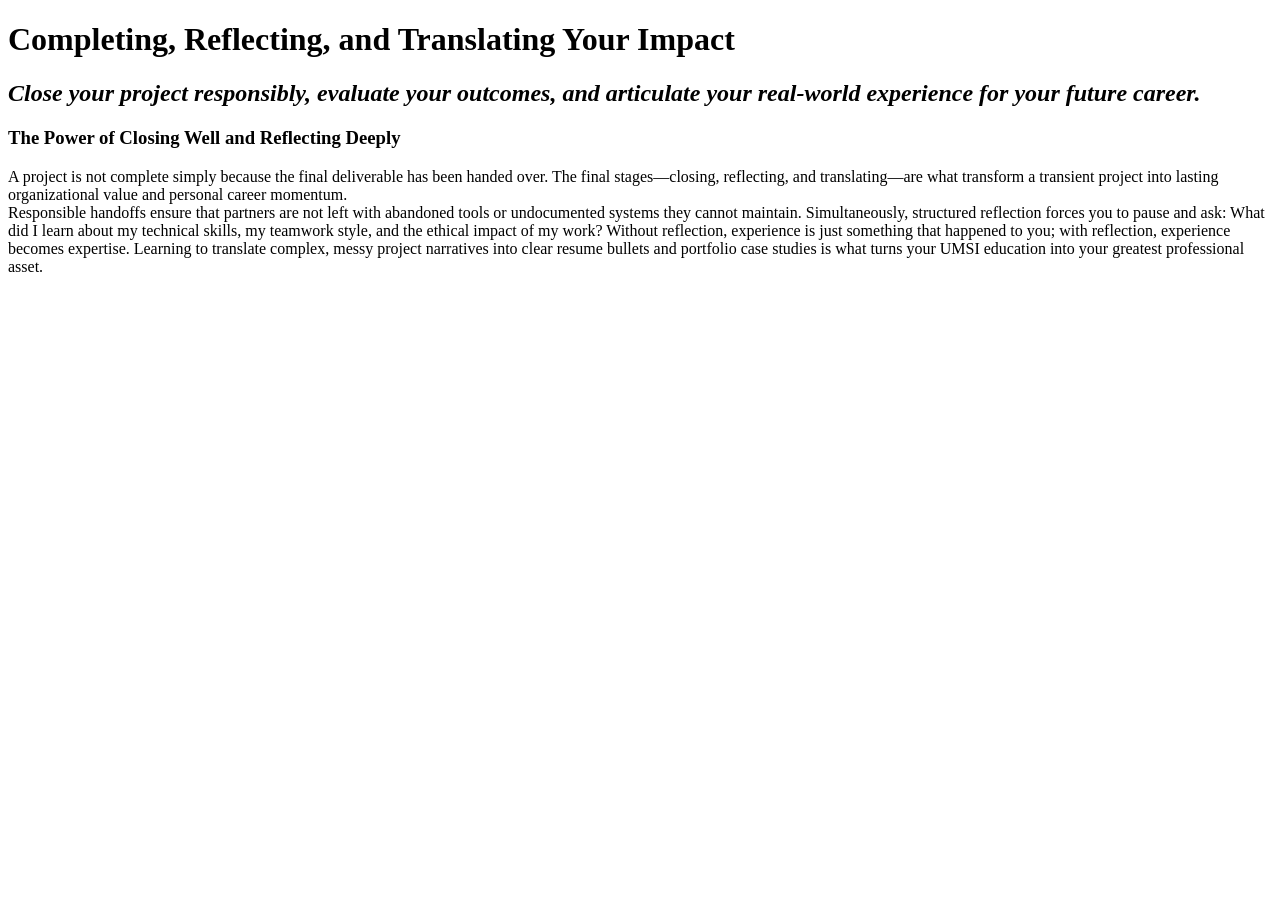
==== after.html @ 83dec265 "Added two HTML files - ready for dis 2 submission" ====
<!DOCTYPE html>
<html lang="en">
<head>
    <meta charset="UTF-8">
    <meta name="viewport" content="width=device-width, initial-scale=1.0">
    <title>Document</title>
</head>
<body>

     <header>
        <h1>Completing, Reflecting, and Translating Your Impact</h1>
    </header>

    <main>
        <h2><em>Close your project responsibly, evaluate your outcomes, and articulate 
                your real-world experience for your future career.</em></h2>

        <section>
            <h3>The Power of Closing Well and Reflecting Deeply</h3>

            <p>A project is not complete simply because the final deliverable has been handed over. The final stages—closing,
            reflecting, and translating—are what transform a transient project into lasting organizational value and personal career momentum.
            
            
            <br>Responsible handoffs ensure that partners are not left with abandoned tools or undocumented systems they cannot maintain. Simultaneously,
            structured reflection forces you to pause and ask: What did I learn about my technical skills, my teamwork style, and the ethical impact
            of my work? Without reflection, experience is just something that happened to you; with reflection, experience becomes expertise.
            Learning to translate complex, messy project narratives into clear resume bullets and portfolio case studies is what turns your UMSI
            education into your greatest professional asset.
            </p>
            
        </section>

    </main>
    
    <footer>

        
    </footer>
</body>
</html>
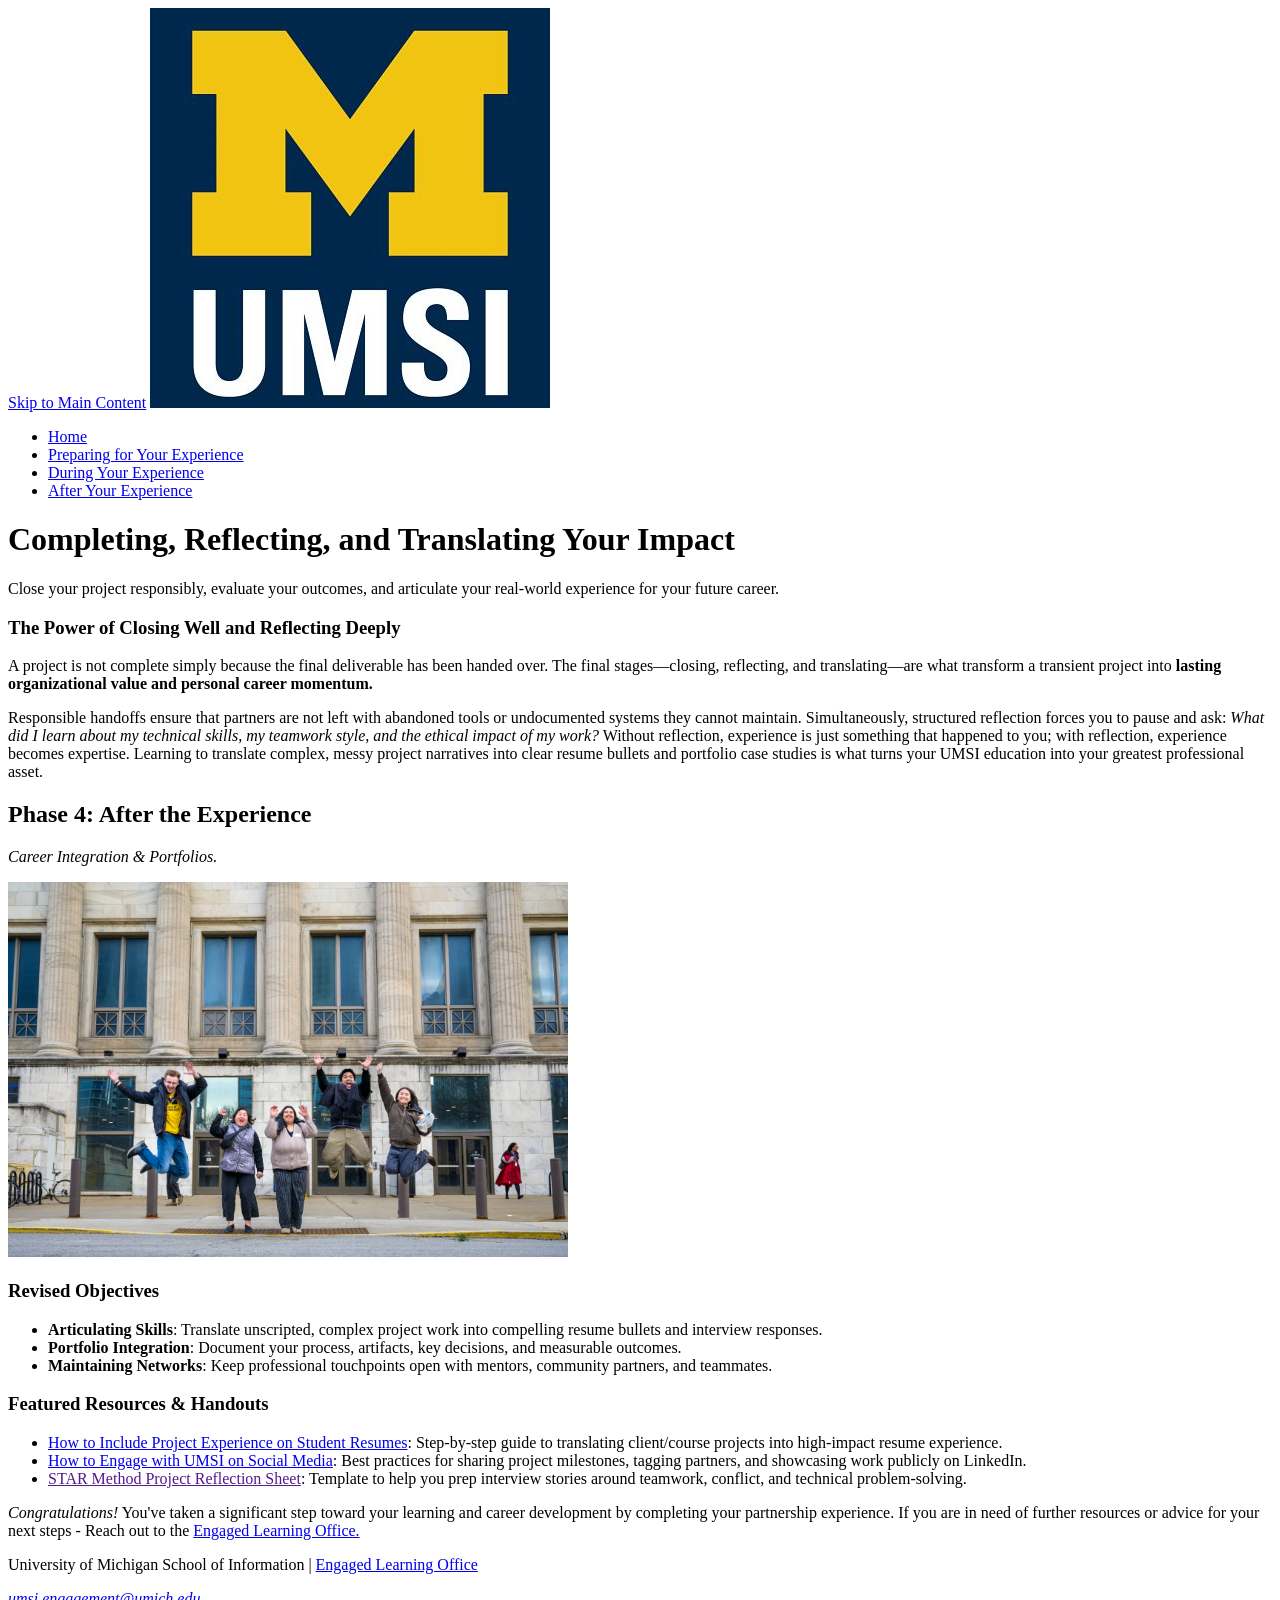
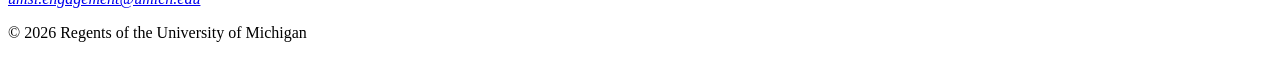
==== commit 18582067: "had to clone and commit/push from local cloned repo because of a file sizde error when dragging/drop" ====
--- a/after.html
+++ b/after.html
@@ -8,34 +8,77 @@
 <body>
 
      <header>
+        <a href = "#main">Skip to Main Content</a>
+            <img src="images/UMSI_signature_vertical_informal_solidblue.jpg" alt="UMSI Logo">
+            <nav>
+                <ul>
+                    <li><a href = "index.html">Home</a></li>
+                    <li><a href = "prep.html">Preparing for Your Experience</a></li>
+                    <li><a href="during.html">During Your Experience</a></li>
+                    <li><a href="after.html">After Your Experience</a></li>
+                </ul>
+            </nav>
+
         <h1>Completing, Reflecting, and Translating Your Impact</h1>
     </header>
 
-    <main>
-        <h2><em>Close your project responsibly, evaluate your outcomes, and articulate 
-                your real-world experience for your future career.</em></h2>
+    <main id="main">
+        <section>
+            <p>Close your project responsibly, evaluate your outcomes, and articulate your real-world experience for your future career.</p>
 
-        <section>
+        
             <h3>The Power of Closing Well and Reflecting Deeply</h3>
 
             <p>A project is not complete simply because the final deliverable has been handed over. The final stages—closing,
-            reflecting, and translating—are what transform a transient project into lasting organizational value and personal career momentum.
+            reflecting, and translating—are what transform a transient project into <strong>lasting organizational value and personal career momentum.</strong></p>
             
             
-            <br>Responsible handoffs ensure that partners are not left with abandoned tools or undocumented systems they cannot maintain. Simultaneously,
-            structured reflection forces you to pause and ask: What did I learn about my technical skills, my teamwork style, and the ethical impact
-            of my work? Without reflection, experience is just something that happened to you; with reflection, experience becomes expertise.
+            <p>Responsible handoffs ensure that partners are not left with abandoned tools or undocumented systems they cannot maintain. Simultaneously,
+            structured reflection forces you to pause and ask: <em>What did I learn about my technical skills, my teamwork style, and the ethical impact
+            of my work?</em> Without reflection, experience is just something that happened to you; with reflection, experience becomes expertise.
             Learning to translate complex, messy project narratives into clear resume bullets and portfolio case studies is what turns your UMSI
             education into your greatest professional asset.
             </p>
-            
+
+            <!-- this will follow track B: 'After the Experience', as identified in the ELO Content doc --> 
         </section>
 
+        <section>
+            <h2>Phase 4: After the Experience</h2>
+            <p><em>Career Integration & Portfolios.</em></p>
+
+            <img src="images/UMSI_ASB2026CIRCAPintig_52.jpg" alt="Students jumping in a celebratory freeze frame photo." width="560px "height="375px">
+
+            <article>
+                <h3>Revised Objectives</h3>
+                <ul>
+                    <li><strong>Articulating Skills</strong>: Translate unscripted, complex project work into compelling resume bullets and interview responses.</li>
+                    <li><strong>Portfolio Integration</strong>: Document your process, artifacts, key decisions, and measurable outcomes.</li>
+                    <li><strong>Maintaining Networks</strong>: Keep professional touchpoints open with mentors, community partners, and teammates.</li>
+                </ul>
+            </article>
+
+            <article>
+                <h3>Featured Resources & Handouts</h3>
+                <ul>
+                    <li><a href="https://docs.google.com/document/d/1mjyX6jgqXFrY7SFYaA3J2cTh1ZnHH0FKF5aUKfXzXKo/edit?tab=t.0">How to Include Project Experience on Student Resumes</a>: Step-by-step guide to translating client/course projects into high-impact resume experience.</li>
+                    <li><a href="https://docs.google.com/document/d/1jwQg_Y4jECLPHqcyOtJtDTK5x-68KstexfPbh6jXHnA/edit?tab=t.0">How to Engage with UMSI on Social Media</a>: Best practices for sharing project milestones, tagging partners, and showcasing work publicly on LinkedIn.</li>
+                    <li><a href="">STAR Method Project Reflection Sheet</a>: Template to help you prep interview stories around teamwork, conflict, and technical problem-solving.</li>
+                    <!-- Link to be added, it was not accessible on the ELO content doc -->
+                </ul>
+            </article>
+
+            <p><em>Congratulations!</em> You've taken a significant step toward your learning and career development by completing your partnership experience. If you are in need of further resources or advice for your next steps - Reach out to the <a href="https://www.si.umich.edu/programs/engaged-learning/about-engaged-learning-office">Engaged Learning Office.</a></p>
+
+        </section>
     </main>
-    
+
     <footer>
-
-        
+        <p>University of Michigan School of Information | <a href="https://www.si.umich.edu/programs/engaged-learning/about-engaged-learning-office">Engaged Learning Office </a></p>
+      <address>
+        <a href="mailto:umsi.engagement@umich.edu">umsi.engagement@umich.edu</a>
+      </address>
+      <p>&copy; 2026 Regents of the University of Michigan</p>
     </footer>
 </body>
 </html>
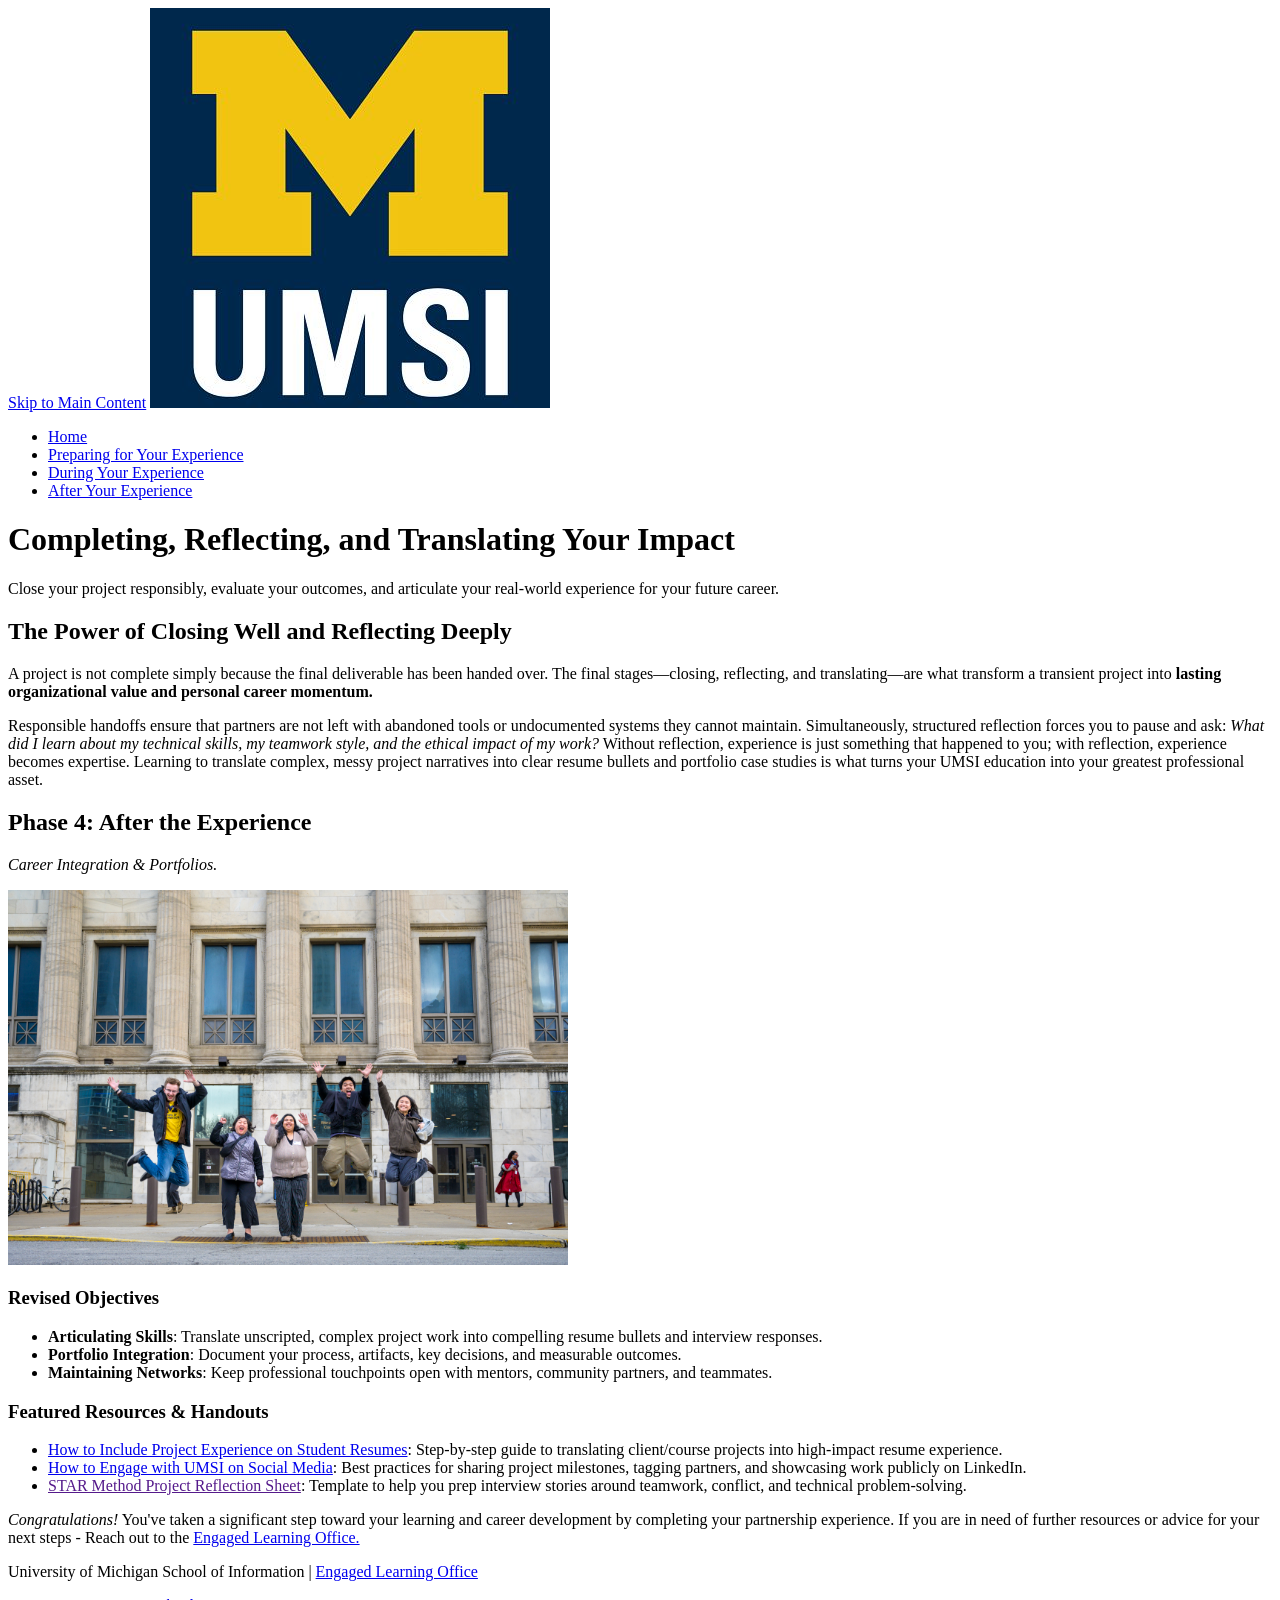
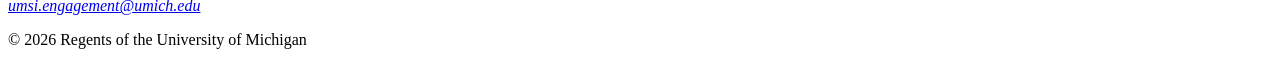
==== commit 6c02c691: "had to update two heading levels to pass accessibility checks" ====
--- a/after.html
+++ b/after.html
@@ -27,7 +27,7 @@
             <p>Close your project responsibly, evaluate your outcomes, and articulate your real-world experience for your future career.</p>
 
         
-            <h3>The Power of Closing Well and Reflecting Deeply</h3>
+            <h2>The Power of Closing Well and Reflecting Deeply</h2>
 
             <p>A project is not complete simply because the final deliverable has been handed over. The final stages—closing,
             reflecting, and translating—are what transform a transient project into <strong>lasting organizational value and personal career momentum.</strong></p>
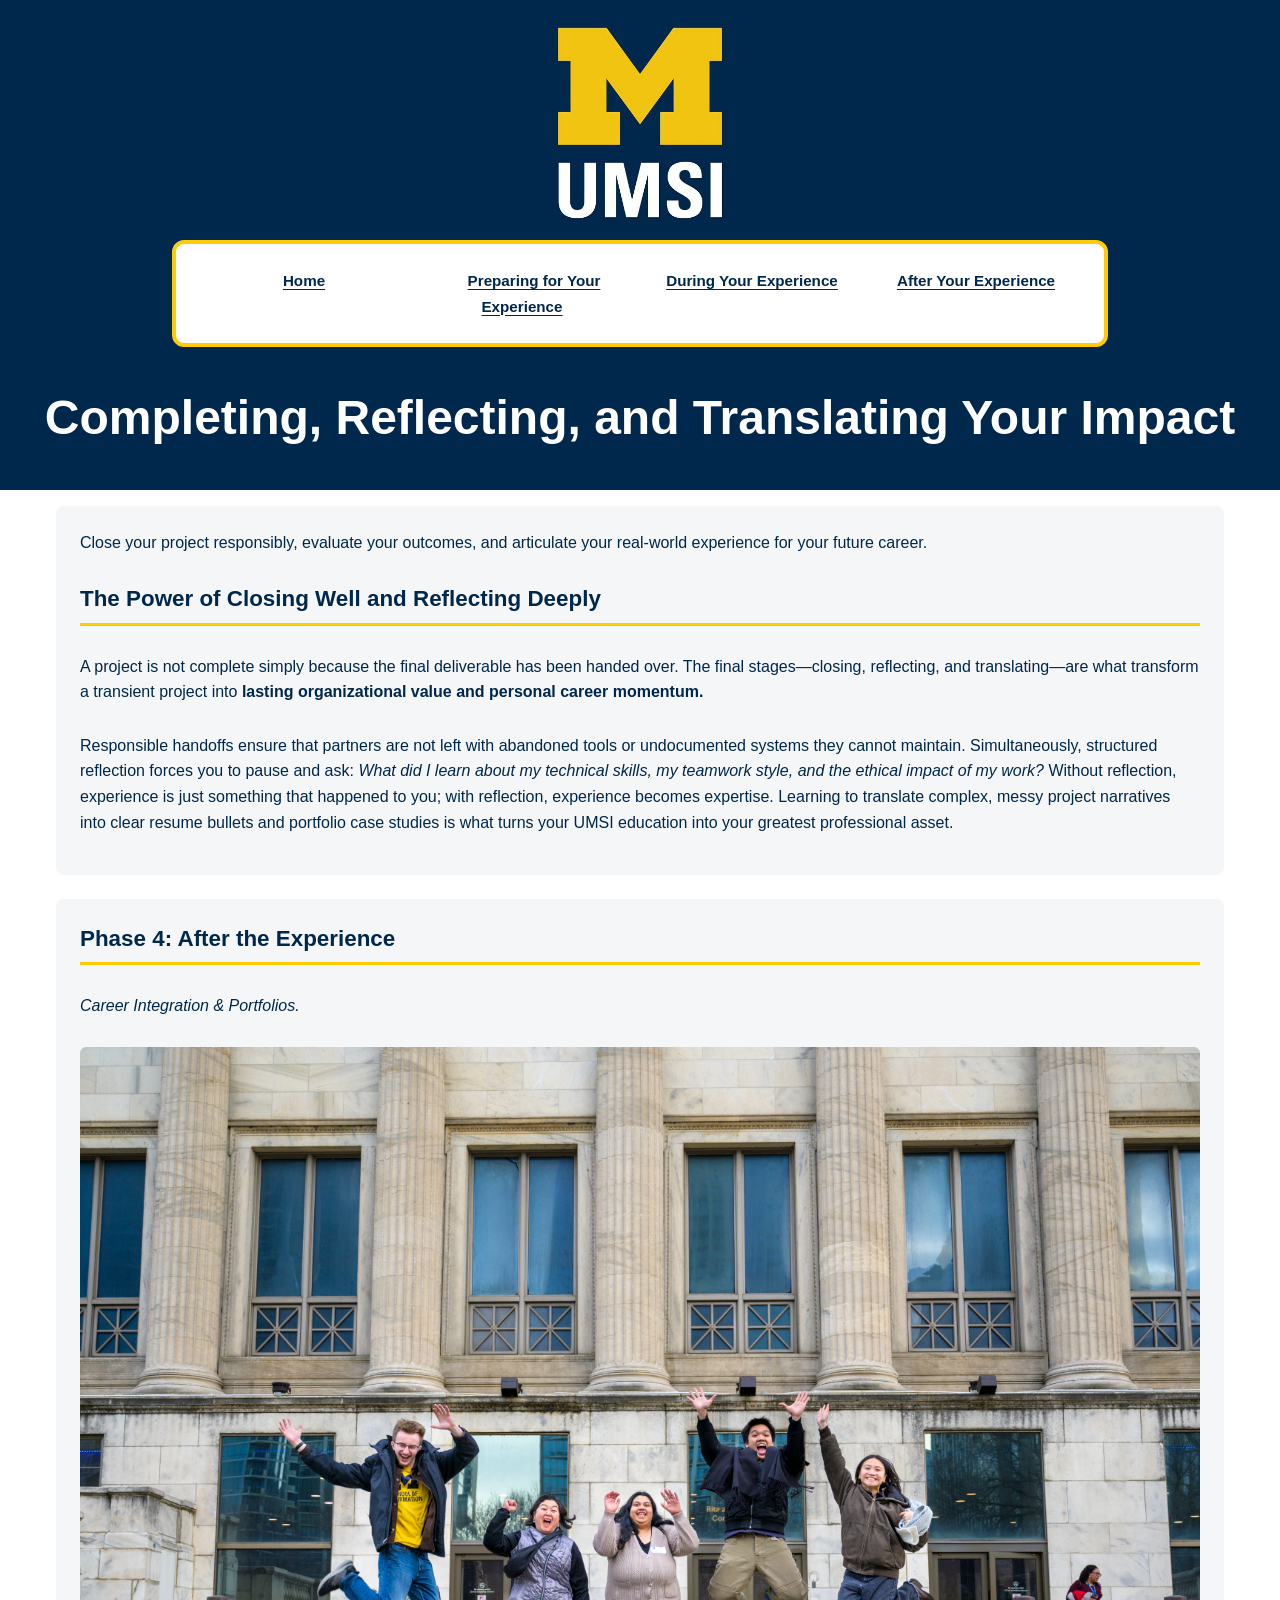
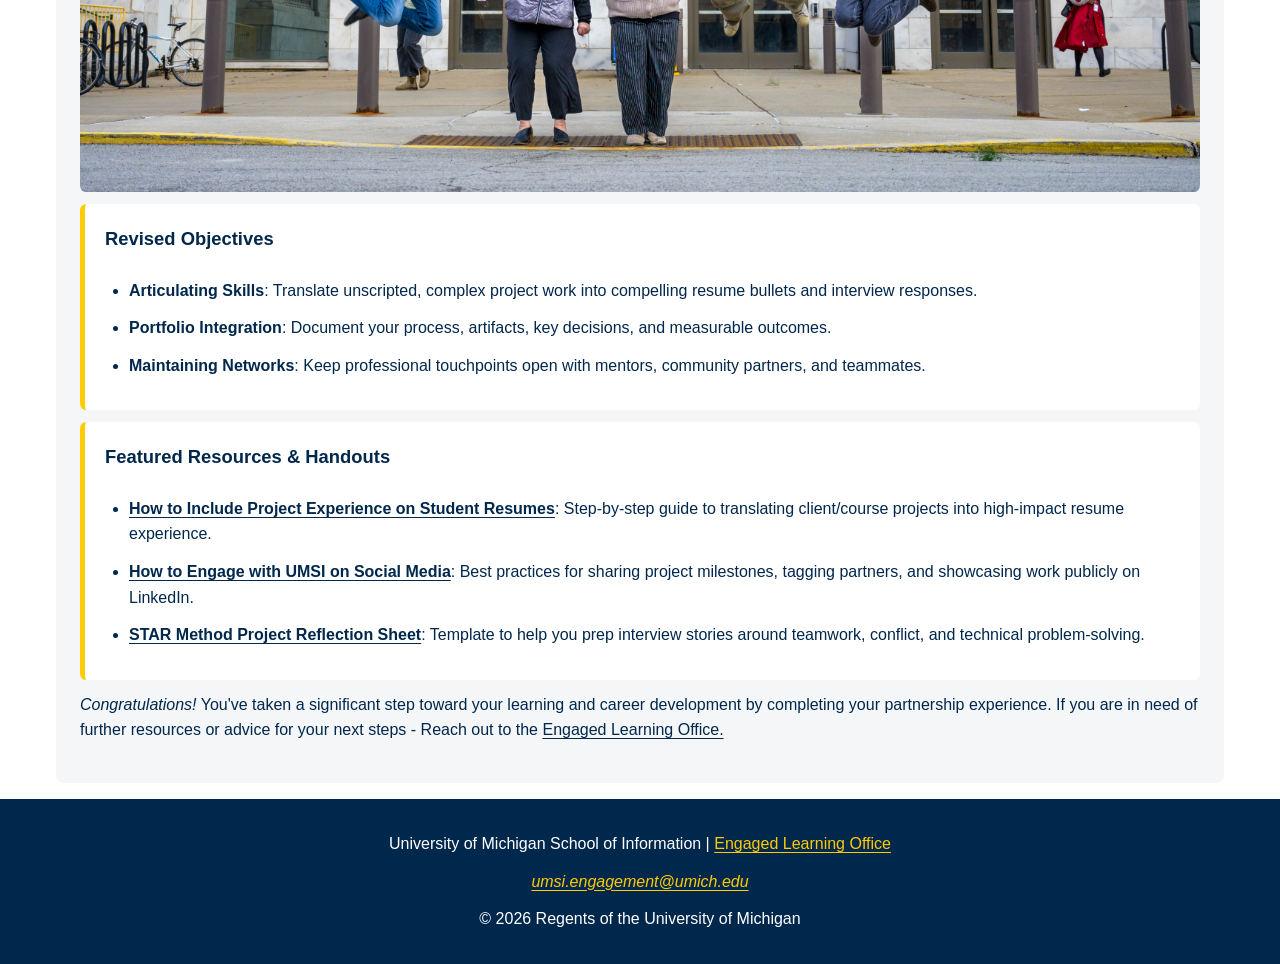
==== commit 7b544bec: "added CSS stylesheets and modded html - first mobile file upload" ====
--- a/after.html
+++ b/after.html
@@ -3,17 +3,19 @@
 <head>
     <meta charset="UTF-8">
     <meta name="viewport" content="width=device-width, initial-scale=1.0">
-    <title>Document</title>
+    <link rel="stylesheet" href="./css/html5reset.css">
+    <link rel="stylesheet" href="./css/style.css">
+    <title>Engaged Learning Resources | UMSI</title>
 </head>
 <body>
 
      <header>
-        <a href = "#main">Skip to Main Content</a>
+        <a class="skip" href="#main">Skip to Main Content</a>
             <img src="images/UMSI_signature_vertical_informal_solidblue.jpg" alt="UMSI Logo">
             <nav>
                 <ul>
-                    <li><a href = "index.html">Home</a></li>
-                    <li><a href = "prep.html">Preparing for Your Experience</a></li>
+                    <li><a href ="index.html">Home</a></li>
+                    <li><a href ="prep.html">Preparing for Your Experience</a></li>
                     <li><a href="during.html">During Your Experience</a></li>
                     <li><a href="after.html">After Your Experience</a></li>
                 </ul>
@@ -47,7 +49,7 @@
             <h2>Phase 4: After the Experience</h2>
             <p><em>Career Integration & Portfolios.</em></p>
 
-            <img src="images/UMSI_ASB2026CIRCAPintig_52.jpg" alt="Students jumping in a celebratory freeze frame photo." width="560px "height="375px">
+            <img src="images/UMSI_ASB2026CIRCAPintig_52.jpg" alt="Students jumping in a celebratory freeze frame photo." width="560px" height="375px">
 
             <article>
                 <h3>Revised Objectives</h3>
--- a/css/style.css
+++ b/css/style.css
@@ -0,0 +1,260 @@
+
+/* Lines that include responsive sizing and rem values 
+were generated and/or edited by ChatGPT to refine values 
+comparativvely to the originally written pixel values. 
+Layout and general design choices are my own. */
+
+/* General page styling ; applies CSS to all pages */
+
+* {
+    box-sizing: border-box;
+}
+
+body {
+    margin: 0;
+    background-color: #FFFFFF;
+    color: #00274C;
+    font-family: 'Montserrat', sans-serif;
+    font-size: 1rem;
+    line-height: 1.6;
+}
+
+h1 {
+    font-family: 'IBM Plex Sans', 'Merriweather', sans-serif;
+    font-size: max(1.5rem, min(5vw, 3rem));
+    line-height: 1.3;
+    text-align: center;
+    padding: 1.5rem 1rem;
+}
+
+h2 {
+    font-family: 'Montserrat', 'Merriweather', sans-serif;
+    font-size: 1.4rem;
+    font-weight: 700;
+    line-height: 1.4;
+    margin-bottom: 1rem;
+}
+
+h3 {
+    font-family: 'Montserrat', sans-serif;
+    font-size: 1.15rem;
+    font-weight: 700;
+    margin-bottom: 0.75rem;
+}
+
+p {
+    font-size: 1rem;
+    line-height: 1.6;
+    margin-bottom: 1rem;
+}
+
+a {
+    color: #00274C;
+    text-underline-offset: 0.2rem;
+}
+
+a:hover {
+    text-decoration-thickness: 3px;
+}
+
+/* Header */
+
+header {
+    display: grid;
+    grid-template-columns: 1fr;
+    justify-items: center;
+    background-color: #00274C;
+    color: #FFFFFF;
+    padding: 1rem;
+    gap: 1rem;
+}
+
+header > img {
+    display: block;
+    width: min(65%, 13rem);
+    height: auto;
+}
+
+header h1 {
+    color: #FFFFFF;
+    margin: 0;
+}
+
+/* Nav style and grid */
+
+nav {
+    width: 75%;
+    padding: 1.5rem;
+    background-color: #FFFFFF;
+    border: 4px solid #FFCB05;
+    border-radius: 0.75rem;
+}
+
+nav ul {
+    color: #00274C;
+    text-align: center;
+    display: grid;
+    grid-template-columns: repeat(auto-fit, minmax(min(100%, 200px), 1fr));
+    gap: 1rem;
+}
+
+
+nav a {
+    padding: 1rem 0.75rem;
+    line-height: 1rem;
+    font-size: 0.95rem;
+    font-weight: 650;
+    text-decoration: underline;
+}
+
+nav a:hover {
+    color: #FFCB05;
+}
+
+
+/* Main page grid */
+
+#main {
+    display: grid;
+    grid-template-columns: repeat(4, minmax(0, 1fr));
+    gap: 1.5rem;
+    width: 100%;
+    max-width: 75rem;
+    margin: 0 auto;
+    padding: 1rem;
+}
+
+#main > section,
+#main > aside,
+#main > img {
+    grid-column: 1 / -1;
+    min-width: 0;
+}
+
+/* Sections */
+
+section {
+    display: grid;
+    grid-template-columns: minmax(0, 1fr);
+    gap: 0.75rem;
+    padding: 1.5rem;
+    background-color: #F4F6F8;
+    border-radius: 0.5rem;
+}
+
+section h2 {
+    border-bottom: 3px solid #FFCB05;
+    padding-bottom: 0.5rem;
+}
+
+/* Article cards */
+
+article {
+    display: grid;
+    grid-template-columns: minmax(0, 1fr);
+    align-content: start;
+    gap: 0.75rem;
+    padding: 1.25rem;
+    background-color: #FFFFFF;
+    border-left: 5px solid #FFCB05;
+    border-radius: 0.4rem;
+}
+
+article p {
+    margin: 0;
+}
+
+article a {
+    font-weight: 600;
+    overflow-wrap: anywhere;
+}
+
+/* Images and YT video */
+
+#main img {
+    display: block;
+    width: 100%;
+    height: auto;
+    border-radius: 0.4rem;
+}
+
+iframe {
+    display: block;
+    width: 100%;
+    max-width: 100%;
+    aspect-ratio: 16 / 9;
+    height: auto;
+    border: 0;
+}
+
+/* Lists */
+
+section ul,
+section ol {
+    padding-left: 1.5rem;
+}
+
+section li {
+    margin-bottom: 0.75rem;
+    line-height: 1.6;
+}
+
+/* Aside */
+
+aside {
+    display: grid;
+    gap: 0.75rem;
+    padding: 1.5rem;
+    background-color: #00274C;
+    color: #FFFFFF;
+    border-radius: 0.5rem;
+}
+
+aside a {
+    color: #FFCB05;
+    font-weight: 600;
+    overflow-wrap: anywhere;
+}
+
+/* Page Footer */
+
+footer {
+    display: grid;
+    grid-template-columns: 1fr;
+    justify-items: center;
+    gap: 0.75rem;
+    padding: 2rem 1rem;
+    background-color: #00274C;
+    color: #FFFFFF;
+    text-align: center;
+}
+
+footer a {
+    color: #FFCB05;
+}
+
+footer p {
+    margin: 0;
+}
+
+/* General Keyboard accessibility */
+
+.skip {
+    position: absolute;
+    top: -100px;
+    left: 1rem;
+    z-index: 1000;
+    padding: 0.75rem 1rem;
+    background-color: #FFFFFF;
+    color: #00274C;
+    font-family: Arial, Helvetica, sans-serif;
+}
+
+.skip:focus {
+    top: 1rem;
+}
+
+:focus-visible {
+    outline: 3px dashed #1eff00;
+    outline-offset: 3px;
+}
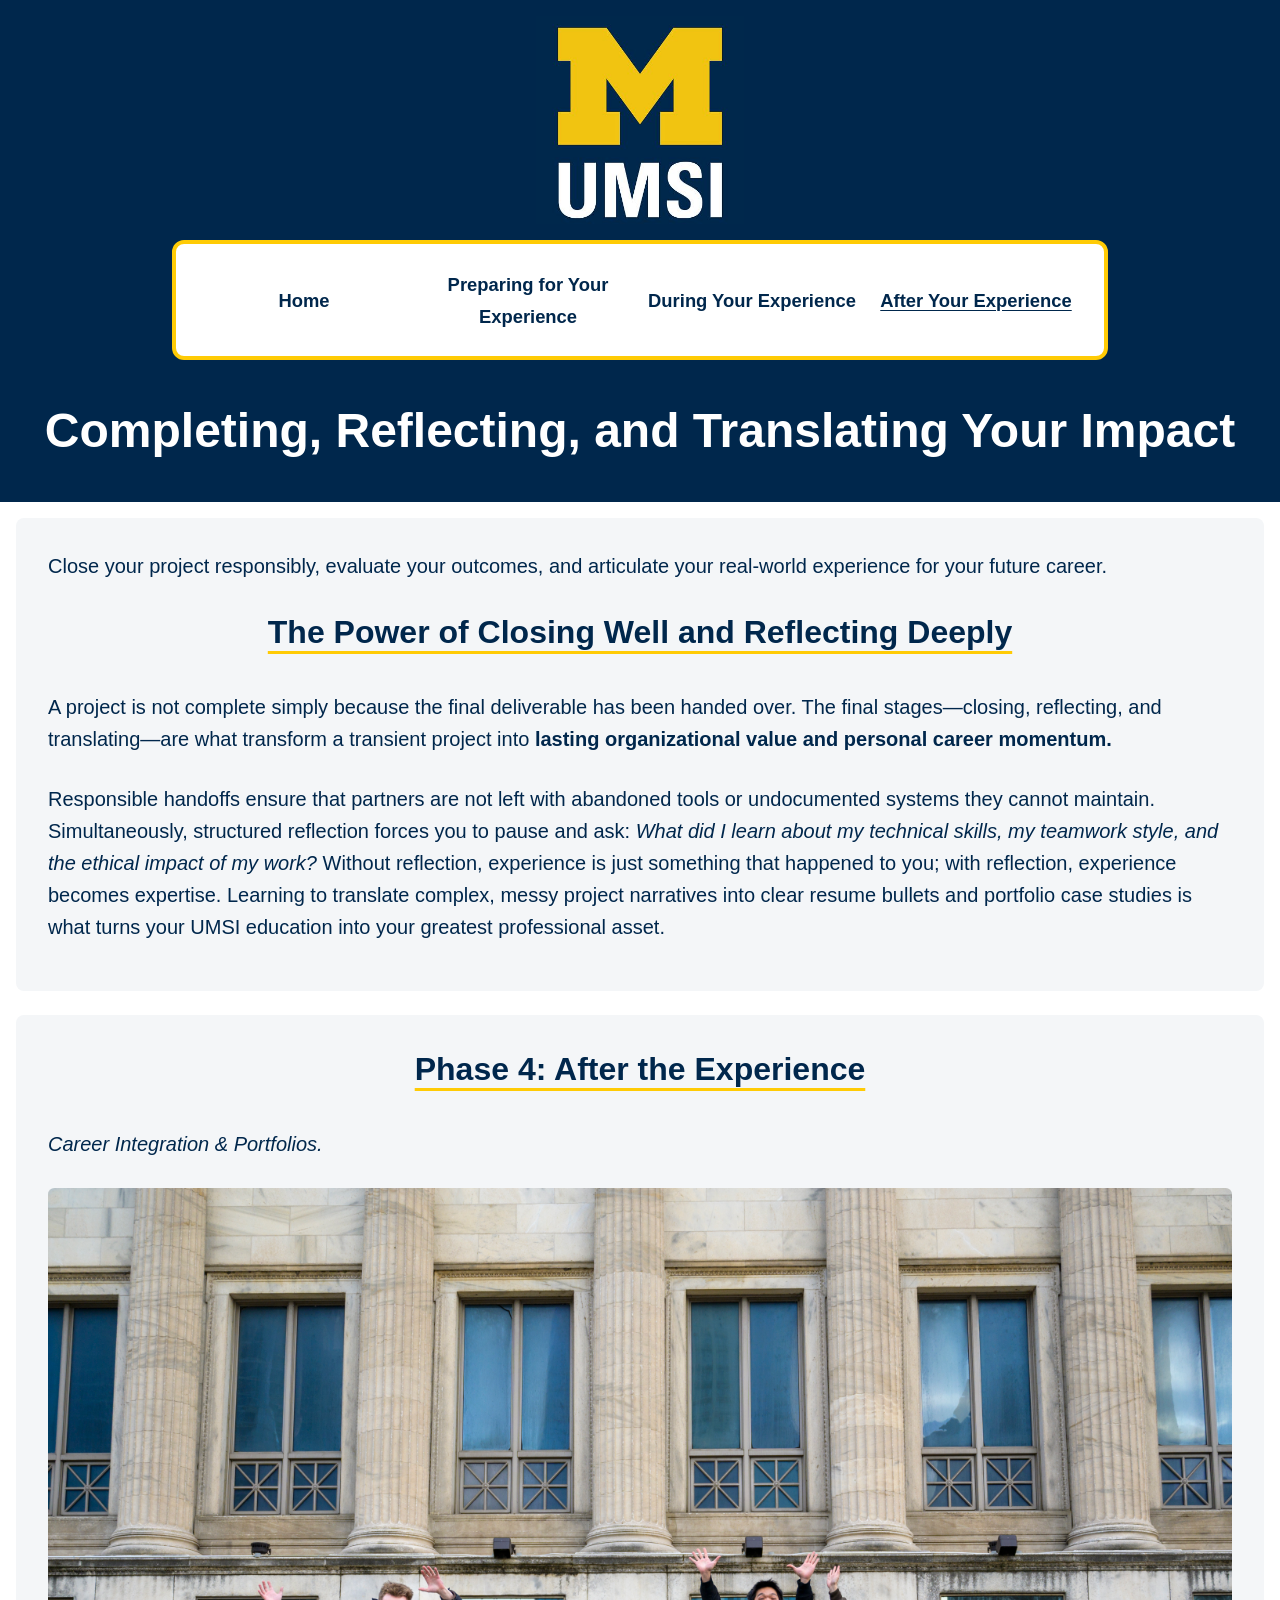
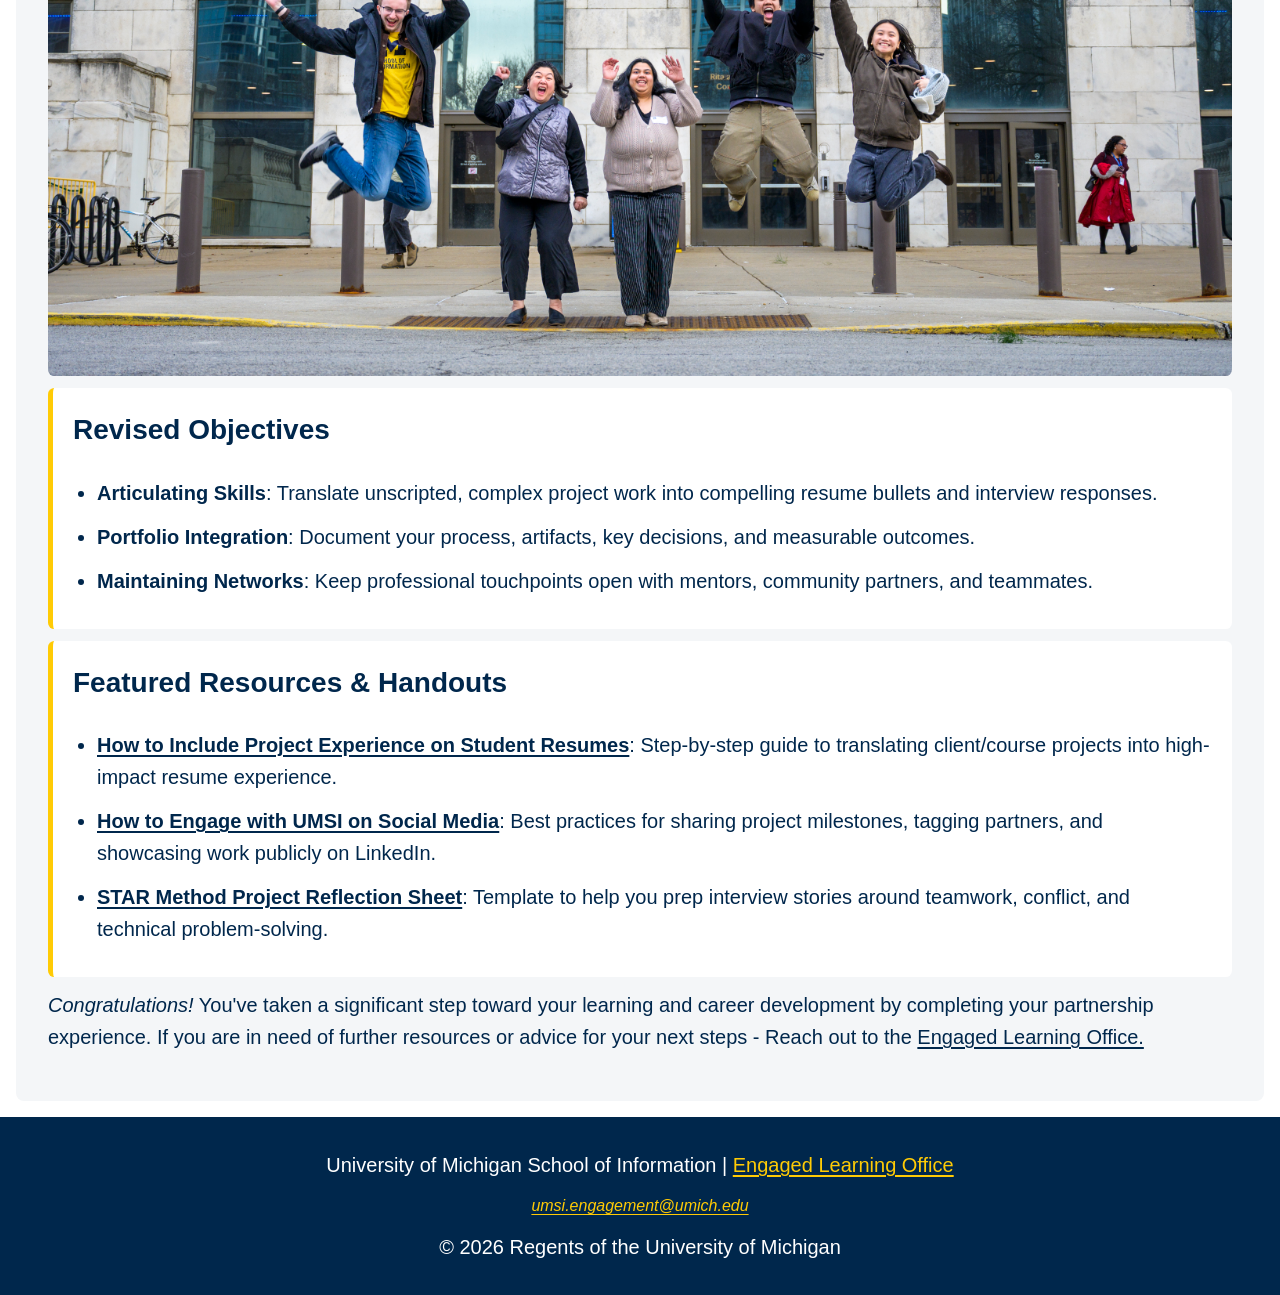
==== commit 08b6b08a: "working through client deliverable 3" ====
--- a/after.html
+++ b/after.html
@@ -17,7 +17,7 @@
                     <li><a href ="index.html">Home</a></li>
                     <li><a href ="prep.html">Preparing for Your Experience</a></li>
                     <li><a href="during.html">During Your Experience</a></li>
-                    <li><a href="after.html">After Your Experience</a></li>
+                    <li><a href="after.html" class="active">After Your Experience</a></li>
                 </ul>
             </nav>
 
@@ -80,7 +80,11 @@
       <address>
         <a href="mailto:umsi.engagement@umich.edu">umsi.engagement@umich.edu</a>
       </address>
-      <p>&copy; 2026 Regents of the University of Michigan</p>
+      <p>&copy; <span id="year"></span> Regents of the University of Michigan</p>
     </footer>
+
+    <script>
+    document.getElementById("year").innerHTML = new Date().getFullYear();
+    </script>
 </body>
 </html>
--- a/css/style.css
+++ b/css/style.css
@@ -5,7 +5,6 @@
 Layout and general design choices are my own. */
 
 /* General page styling ; applies CSS to all pages */
-
 * {
     box-sizing: border-box;
 }
@@ -54,11 +53,10 @@
 }
 
 a:hover {
-    text-decoration-thickness: 3px;
+    color: #FFCB05;
 }
 
 /* Header */
-
 header {
     display: grid;
     grid-template-columns: 1fr;
@@ -81,7 +79,6 @@
 }
 
 /* Nav style and grid */
-
 nav {
     width: 75%;
     padding: 1.5rem;
@@ -92,34 +89,36 @@
 
 nav ul {
     color: #00274C;
-    text-align: center;
-    display: grid;
-    grid-template-columns: repeat(auto-fit, minmax(min(100%, 200px), 1fr));
+    display: grid;
+    grid-template-columns: 1fr;
     gap: 1rem;
+    text-align: center;
 }
 
 
 nav a {
-    padding: 1rem 0.75rem;
+    text-align: center;
     line-height: 1rem;
     font-size: 0.95rem;
     font-weight: 650;
-    text-decoration: underline;
+    text-decoration: none;
 }
 
 nav a:hover {
     color: #FFCB05;
 }
 
+nav a.active {
+    text-decoration: underline;
+}
+
 
 /* Main page grid */
-
 #main {
     display: grid;
     grid-template-columns: repeat(4, minmax(0, 1fr));
     gap: 1.5rem;
     width: 100%;
-    max-width: 75rem;
     margin: 0 auto;
     padding: 1rem;
 }
@@ -131,8 +130,21 @@
     min-width: 0;
 }
 
+#main.errorContainer{
+    display: inline-block;
+    justify-items: center;
+    margin: 10% 0%;
+}
+
+#main.errorContainer > h1{
+    text-transform: uppercase;
+}
+#main.errorContainer > p, h2{
+    text-align: center;
+    line-height: 2rem;
+}
+
 /* Sections */
-
 section {
     display: grid;
     grid-template-columns: minmax(0, 1fr);
@@ -143,12 +155,12 @@
 }
 
 section h2 {
-    border-bottom: 3px solid #FFCB05;
+    text-decoration: underline #FFCB05;
+    text-underline-offset: .5rem;
     padding-bottom: 0.5rem;
 }
 
 /* Article cards */
-
 article {
     display: grid;
     grid-template-columns: minmax(0, 1fr);
@@ -169,8 +181,16 @@
     overflow-wrap: anywhere;
 }
 
+#articleWrapper {
+    display: grid;
+    grid-template-columns: 1fr;
+    gap: 0.75rem;
+    padding: 1.5rem;
+    background-color: #F4F6F8;
+    border-radius: 0.5rem;
+}
+
 /* Images and YT video */
-
 #main img {
     display: block;
     width: 100%;
@@ -188,7 +208,6 @@
 }
 
 /* Lists */
-
 section ul,
 section ol {
     padding-left: 1.5rem;
@@ -199,17 +218,32 @@
     line-height: 1.6;
 }
 
+/* Table */
+.tableWrapper {
+    width: 100%;
+    overflow: auto;
+}
+
+td, th {
+  padding: 0.75rem 1rem;
+  white-space: nowrap; 
+  border: solid 0.5px #c5c5c5;
+}
+
 /* Aside */
-
 aside {
-    display: grid;
-    gap: 0.75rem;
     padding: 1.5rem;
     background-color: #00274C;
     color: #FFFFFF;
     border-radius: 0.5rem;
 }
 
+#asideContainer{
+    display: grid;
+    grid-template-columns: 1fr;
+    gap: 1rem;
+}
+
 aside a {
     color: #FFCB05;
     font-weight: 600;
@@ -217,7 +251,6 @@
 }
 
 /* Page Footer */
-
 footer {
     display: grid;
     grid-template-columns: 1fr;
@@ -238,7 +271,6 @@
 }
 
 /* General Keyboard accessibility */
-
 .skip {
     position: absolute;
     top: -100px;
@@ -258,3 +290,82 @@
     outline: 3px dashed #1eff00;
     outline-offset: 3px;
 }
+
+
+@media screen and (min-width: 760px) {
+    nav ul {
+        color: #00274C;
+        text-align: center;
+        display: grid;
+        grid-template-columns: repeat(4, 1fr);
+        gap: 1rem;
+        align-items: center;
+    }
+
+    #articleWrapper{
+        display: grid;
+        grid-template-rows: repeat(3, minmax(0, 1fr));
+        gap: 0.75rem;
+        padding: 1.5rem;
+        background-color: #F4F6F8;
+        border-radius: 0.5rem;
+    }
+
+    section {
+        padding: 2rem;
+    }
+
+    h1 {
+    font-family: 'IBM Plex Sans', 'Merriweather', sans-serif;
+    font-size: max(3rem, min(5vw, 3rem));
+    line-height: 1.3;
+    text-align: center;
+    padding: 1.5rem 1rem;
+    }
+
+    h2 {
+        font-family: 'Montserrat', 'Merriweather', sans-serif;
+        font-size: 2rem;
+        font-weight: 700;
+        line-height: 1.4;
+        margin-bottom: 1rem;
+    }
+
+
+    h3 {
+        font-family: 'Montserrat', sans-serif;
+        font-size: 1.75rem;
+        font-weight: 700;
+        margin-bottom: 0.75rem;
+    }
+
+    p {
+        font-size: 1.25rem;
+        line-height: 1.6;
+        margin-bottom: 1rem;
+    }
+
+    nav a {
+        text-align: center;
+        line-height: 1rem;
+        font-size: 1.15rem;
+        font-weight: 575;
+        text-decoration: none;
+    }
+
+    ul {
+        font-size: 1.25rem;
+    }
+
+    ol {
+        font-size: 1.25rem;
+    }
+
+    aside {
+        grid-template-columns: repeat(3, 1fr);
+    }
+
+    #asideContainer{
+        padding: 0em 3rem;
+    }
+}
